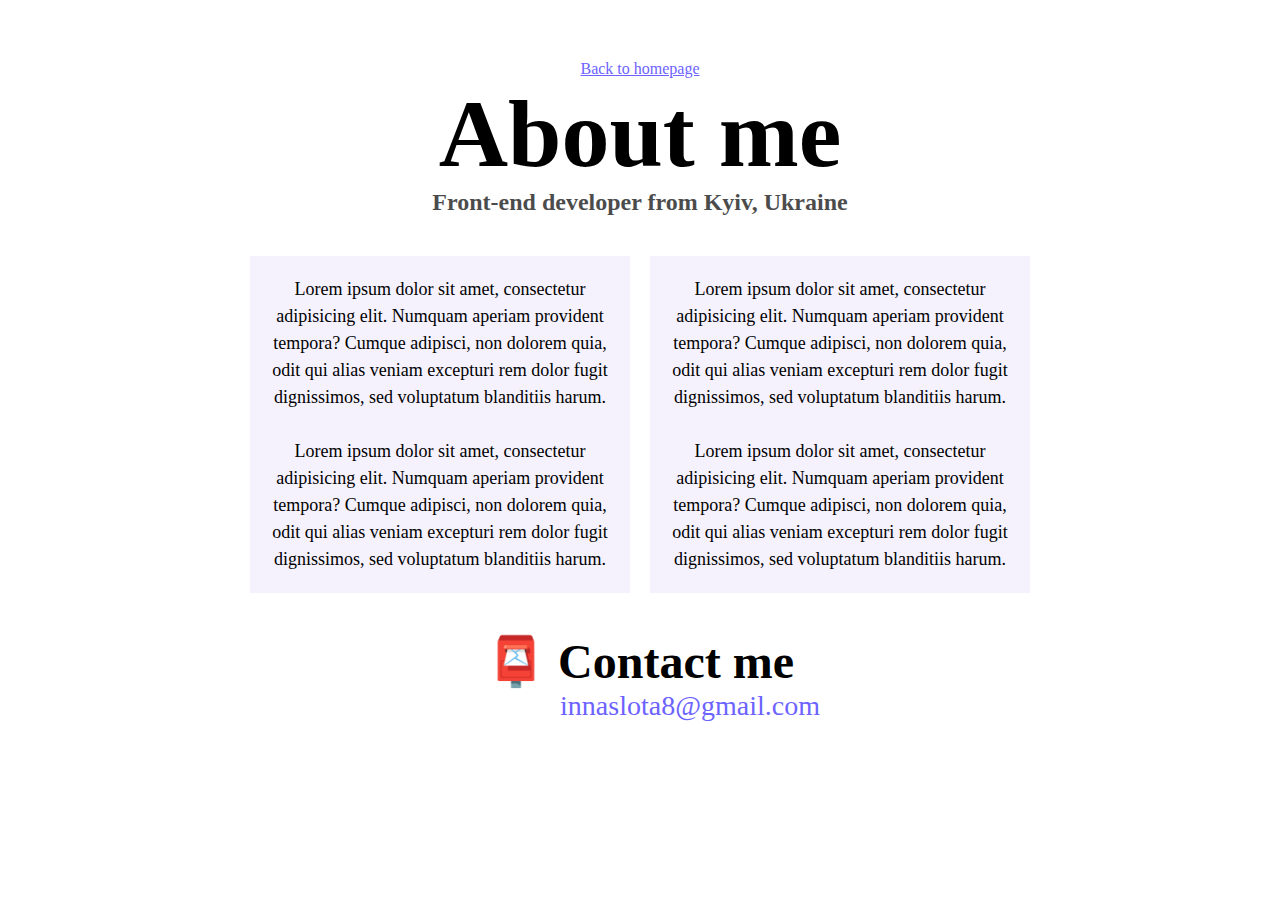
==== contact.html @ 785c6eaf "Created project" ====
<!DOCTYPE html>
<html lang="en">
  <head>
    <meta charset="UTF-8" />
    <meta http-equiv="X-UA-Compatible" content="IE=edge" />
    <meta name="viewport" content="width=device-width, initial-scale=1.0" />
    <title>Contact Me</title>
    <link rel="stylesheet" href="style.css" />
  </head>
  <body>
    <a href="index.html" class="navigation-back">Back to homepage</a>
    <h1>About me</h1>
    <h3>Front-end developer from Kyiv, Ukraine</h3>
    <div class="columns">
      <p>
        Lorem ipsum dolor sit amet, consectetur adipisicing elit. Numquam
        aperiam provident tempora? Cumque adipisci, non dolorem quia, odit qui
        alias veniam excepturi rem dolor fugit dignissimos, sed voluptatum
        blanditiis harum.
        <br />
        <br />
        Lorem ipsum dolor sit amet, consectetur adipisicing elit. Numquam
        aperiam provident tempora? Cumque adipisci, non dolorem quia, odit qui
        alias veniam excepturi rem dolor fugit dignissimos, sed voluptatum
        blanditiis harum.
      </p>
      <p>
        Lorem ipsum dolor sit amet, consectetur adipisicing elit. Numquam
        aperiam provident tempora? Cumque adipisci, non dolorem quia, odit qui
        alias veniam excepturi rem dolor fugit dignissimos, sed voluptatum
        blanditiis harum.
        <br />
        <br />
        Lorem ipsum dolor sit amet, consectetur adipisicing elit. Numquam
        aperiam provident tempora? Cumque adipisci, non dolorem quia, odit qui
        alias veniam excepturi rem dolor fugit dignissimos, sed voluptatum
        blanditiis harum.
      </p>
    </div>
    <div class="contact-me" id="contact">
      <h2>📮 Contact me</h2>
      <a href="mailto:innaslota8@gmail.com">innaslota8@gmail.com</a>
    </div>
  </body>
</html>
---- style.css ----
:root {
  --main-color: #6c63ff;
  --secondary-color: #f5f2fe;
  --opacity: 0.7;
  --box-shadow: 0 5px 10px rgba(0, 0, 0, 0.3);
}

body {
  text-align: center;
  margin: 60px 0px;
}

h2 {
  font-size: 48px;
  margin-bottom: 0;
}

h1 {
  font-size: 96px;
  margin-top: 0;
  margin-bottom: 0;
}

h3 {
  font-size: 24px;
  margin-top: 0;
  opacity: var(--opacity);
}

.navigation {
  display: flex;
  justify-content: center;
  margin-top: 40px;
}

.button {
  padding: 20px 15px;
  border: 1px solid;
  border-radius: 4px;
  margin: 20px;
  text-decoration: none;
}

.contact {
  background-color: var(--main-color);
  border-color: var(--main-color);
  color: var(--secondary-color);
  box-shadow: var(--box-shadow);
}

.about {
  color: var(--main-color);
  border-color: var(--main-color);
}

.navigation-back {
  color: var(--main-color);
}

.columns {
  display: flex;
  justify-content: center;
  margin: 30px 0px;
}

.columns p {
  background-color: var(--secondary-color);
  margin: 10px;
  font-size: 18px;
  line-height: 1.5;
  text-align: center;
  padding: 20px;
  max-width: 340px;
}

.contact-me a {
  font-size: 28px;
  color: var(--main-color);
  position: relative;
  left: 50px;
  text-decoration: none;
}

.contact-me h2 {
  margin: 0;
}
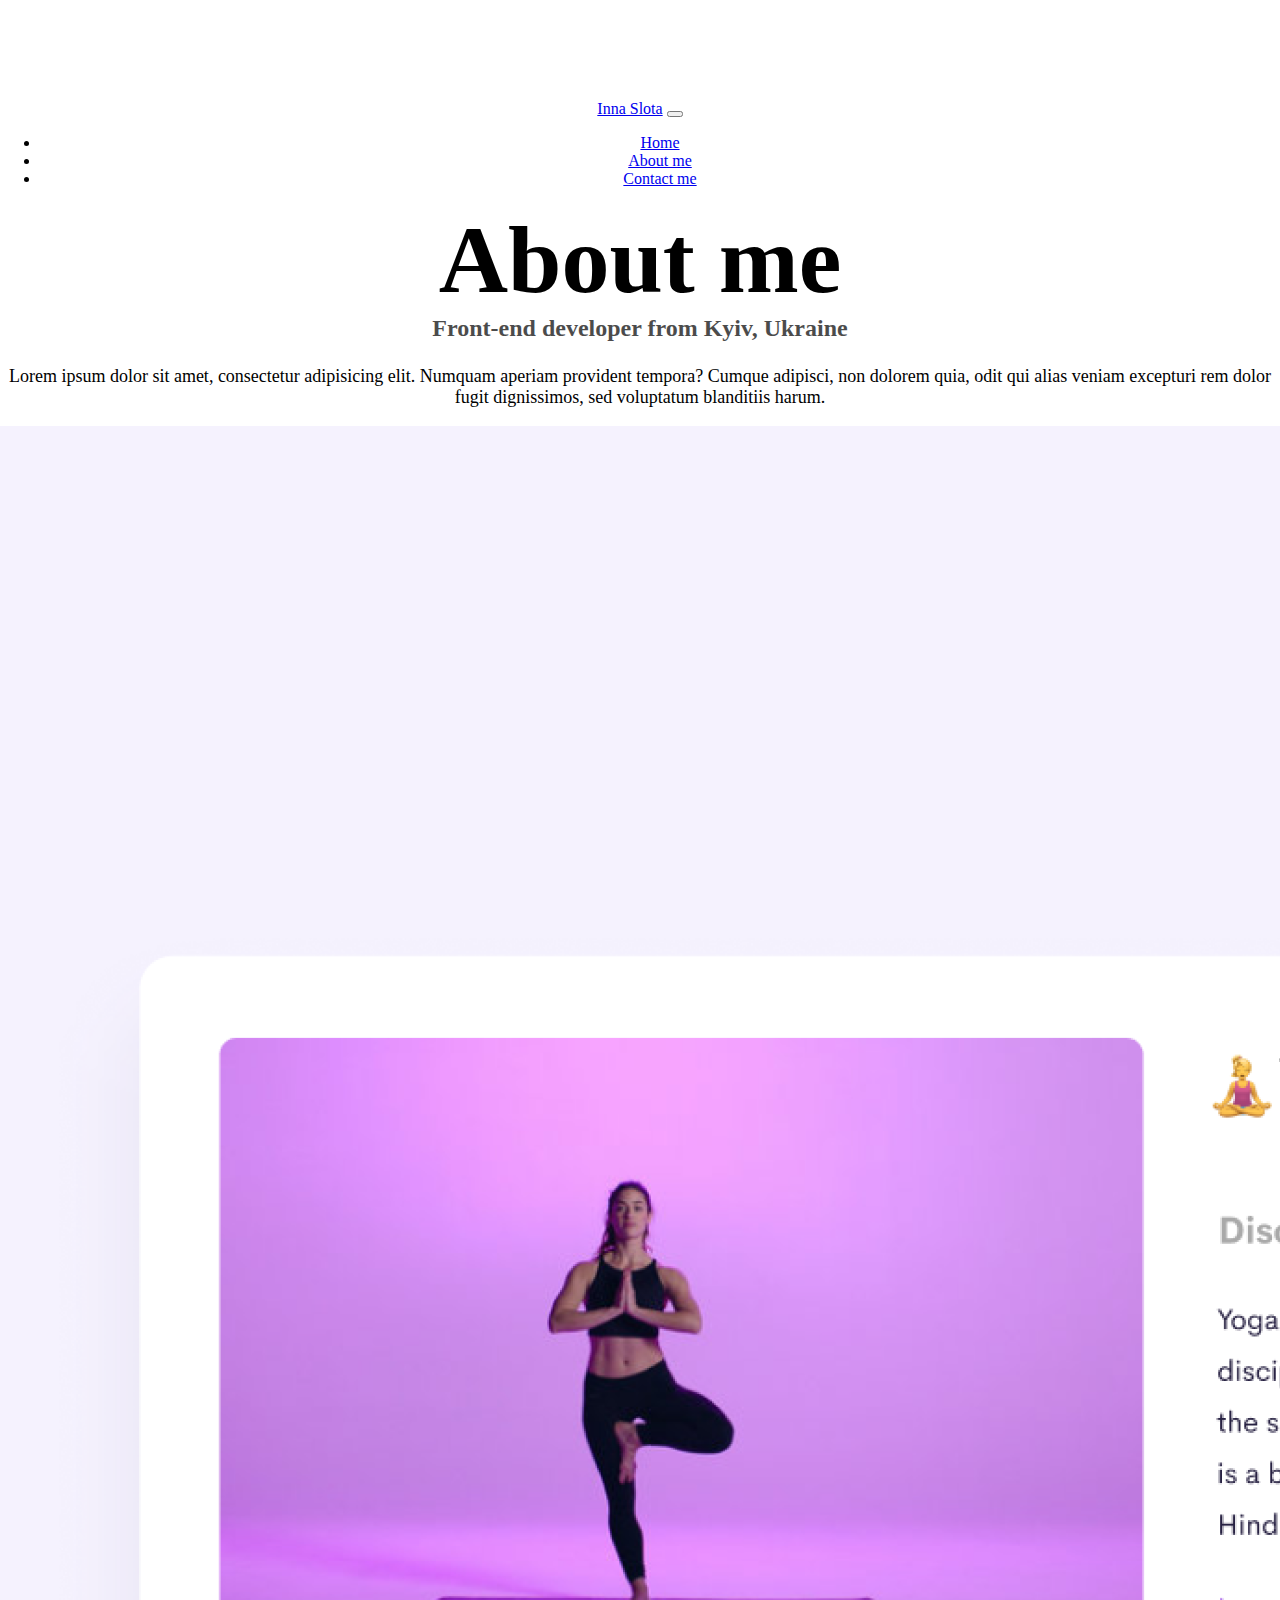
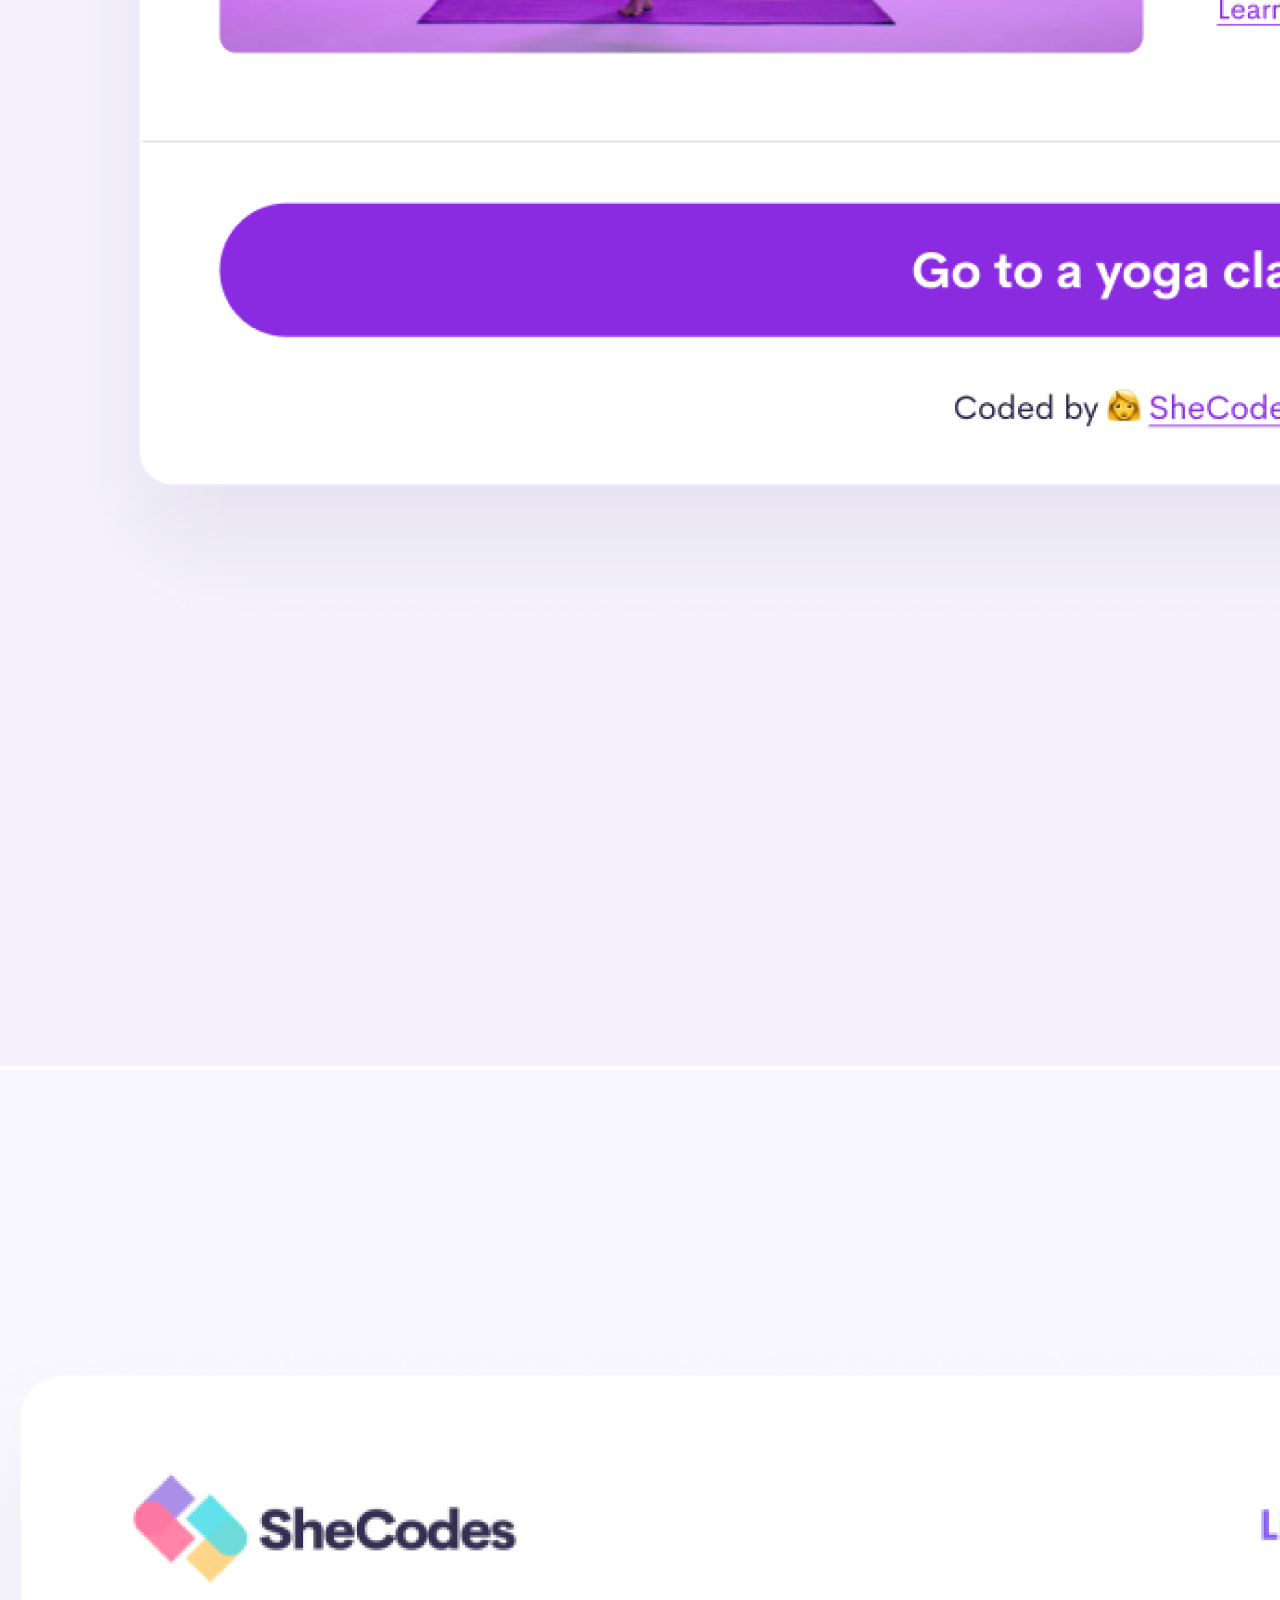
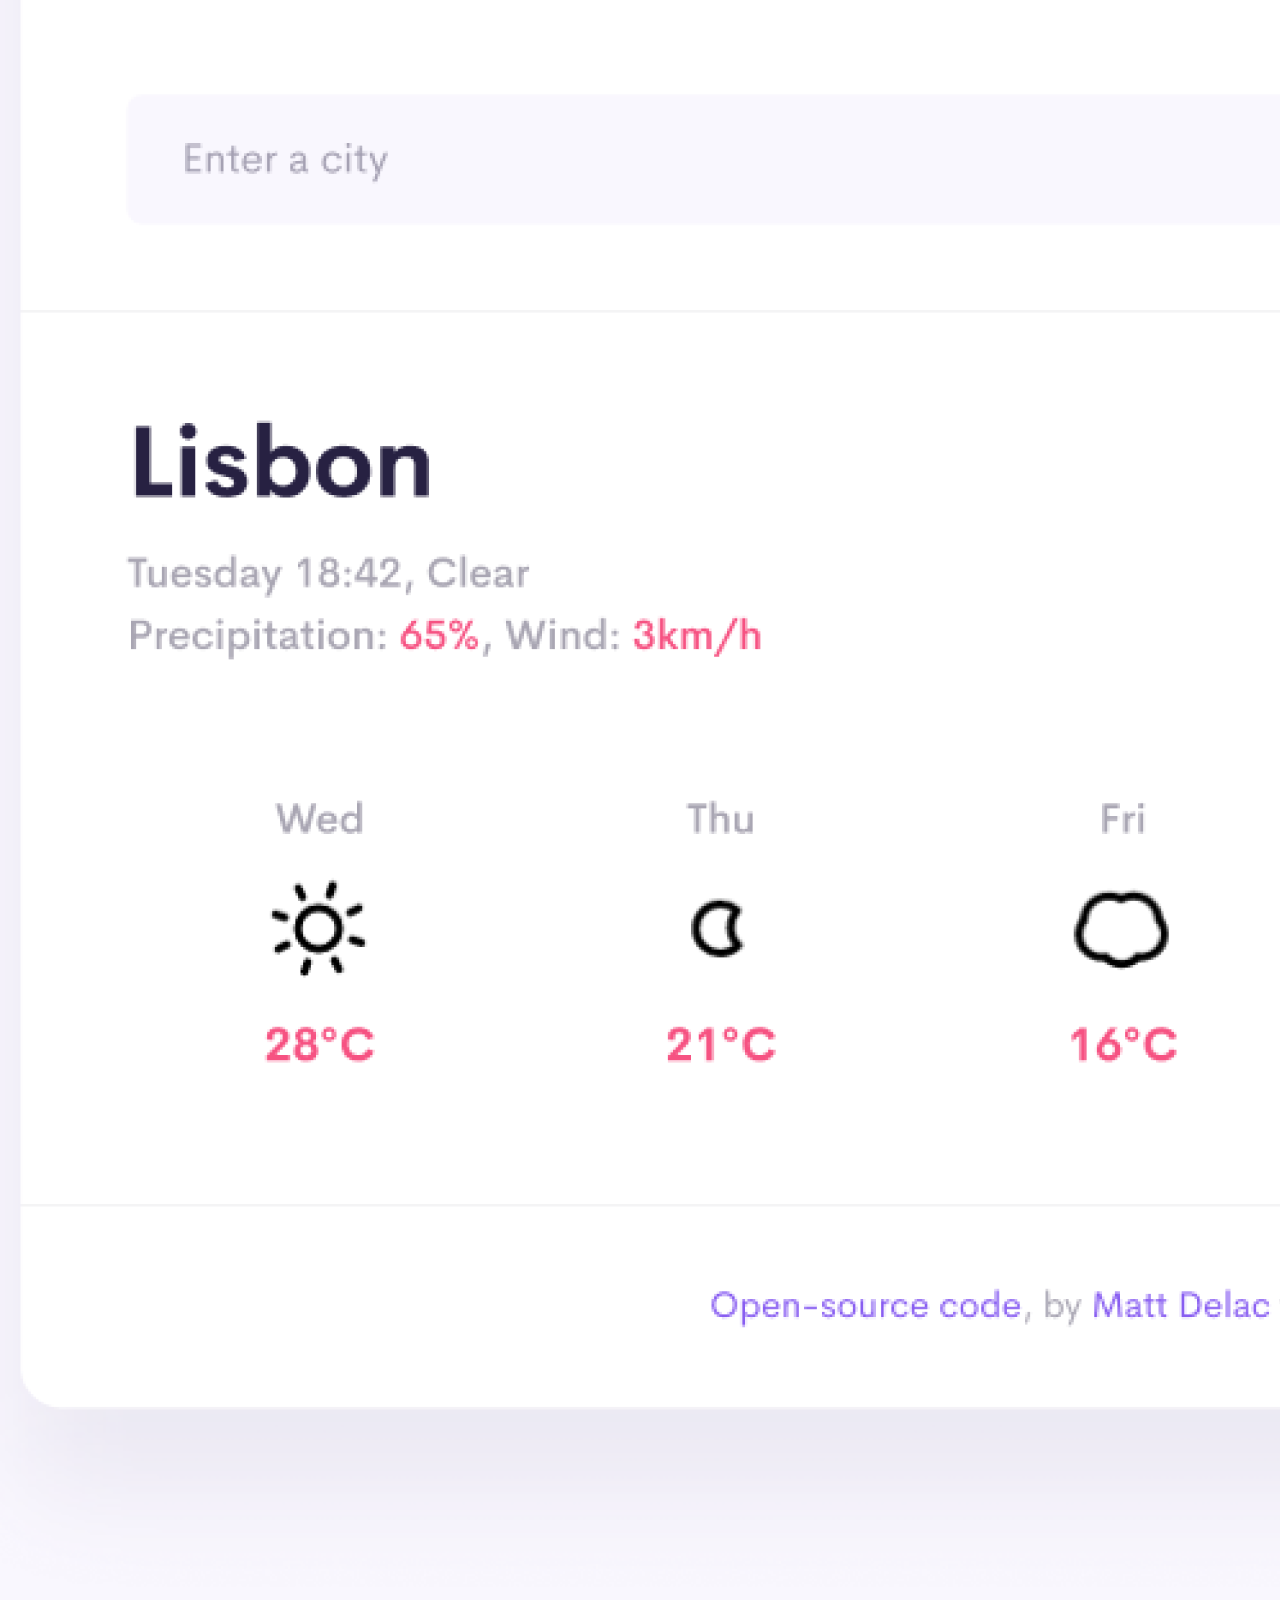
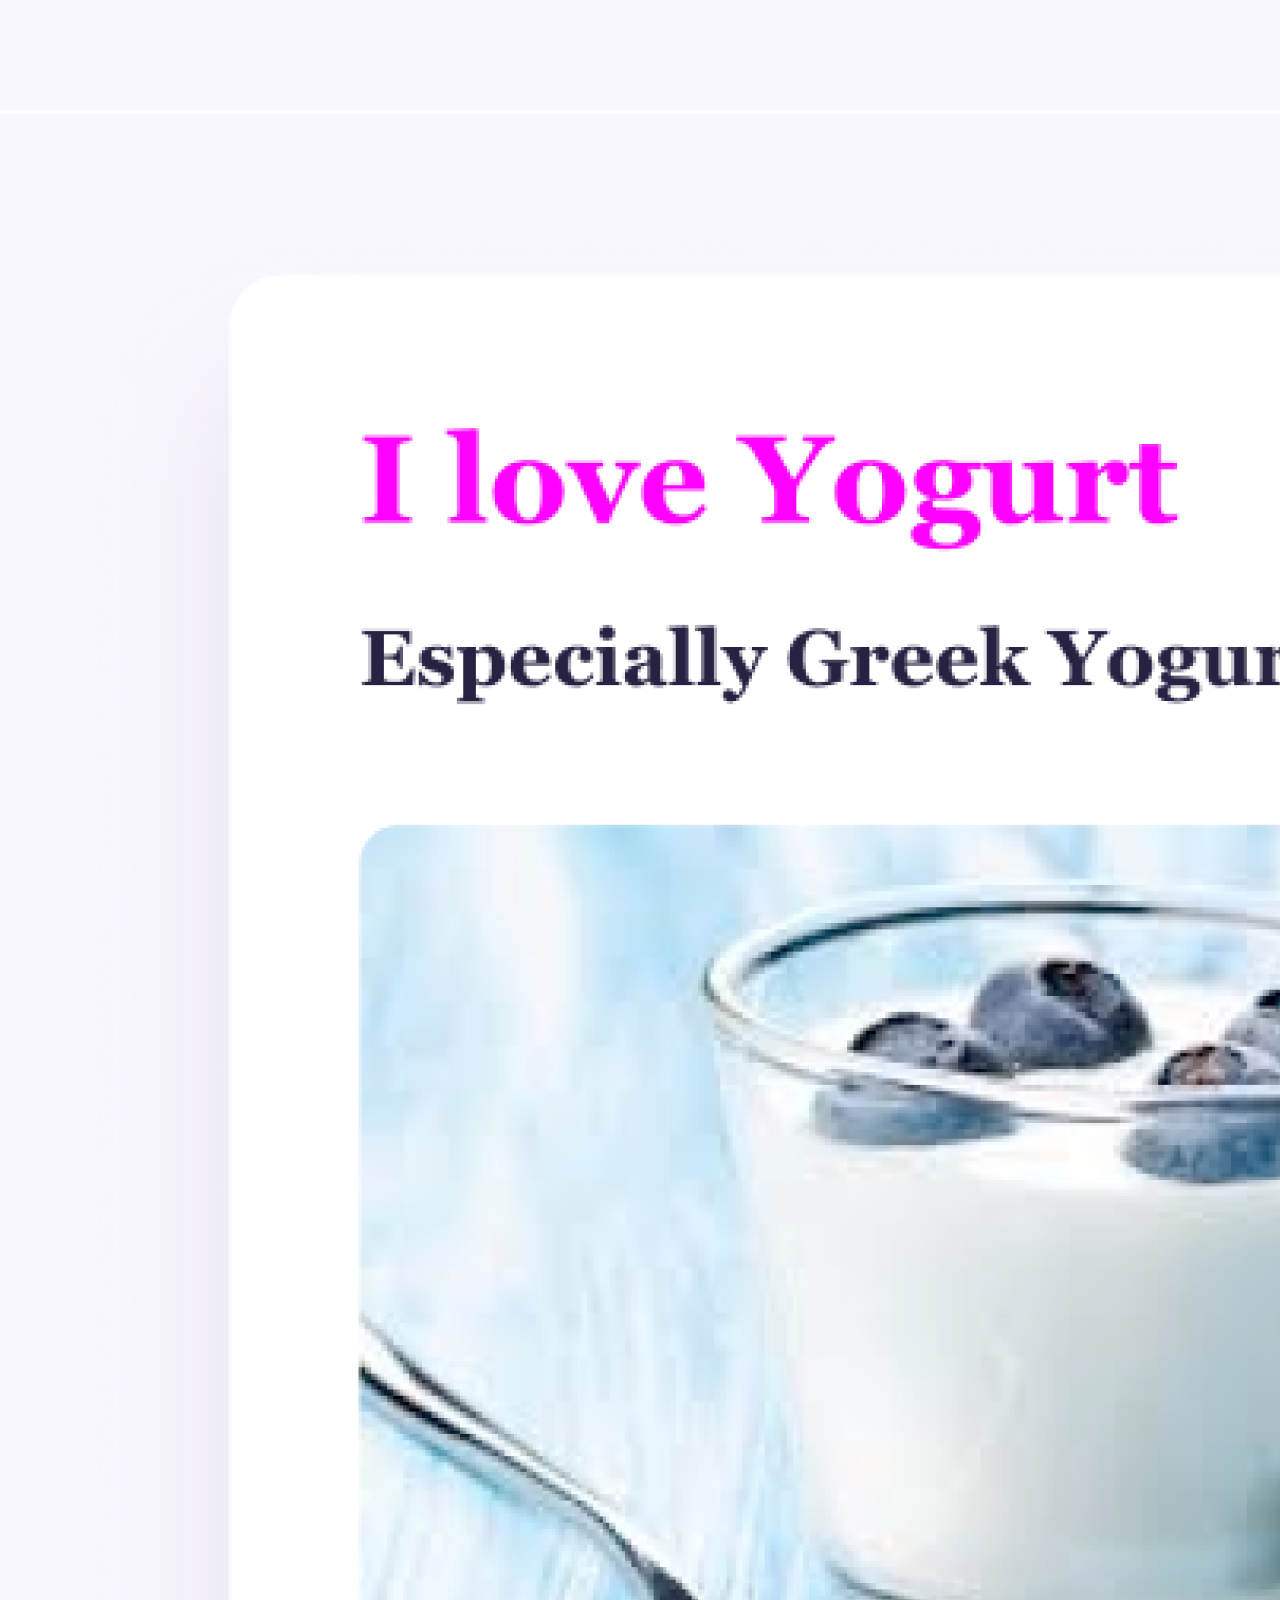
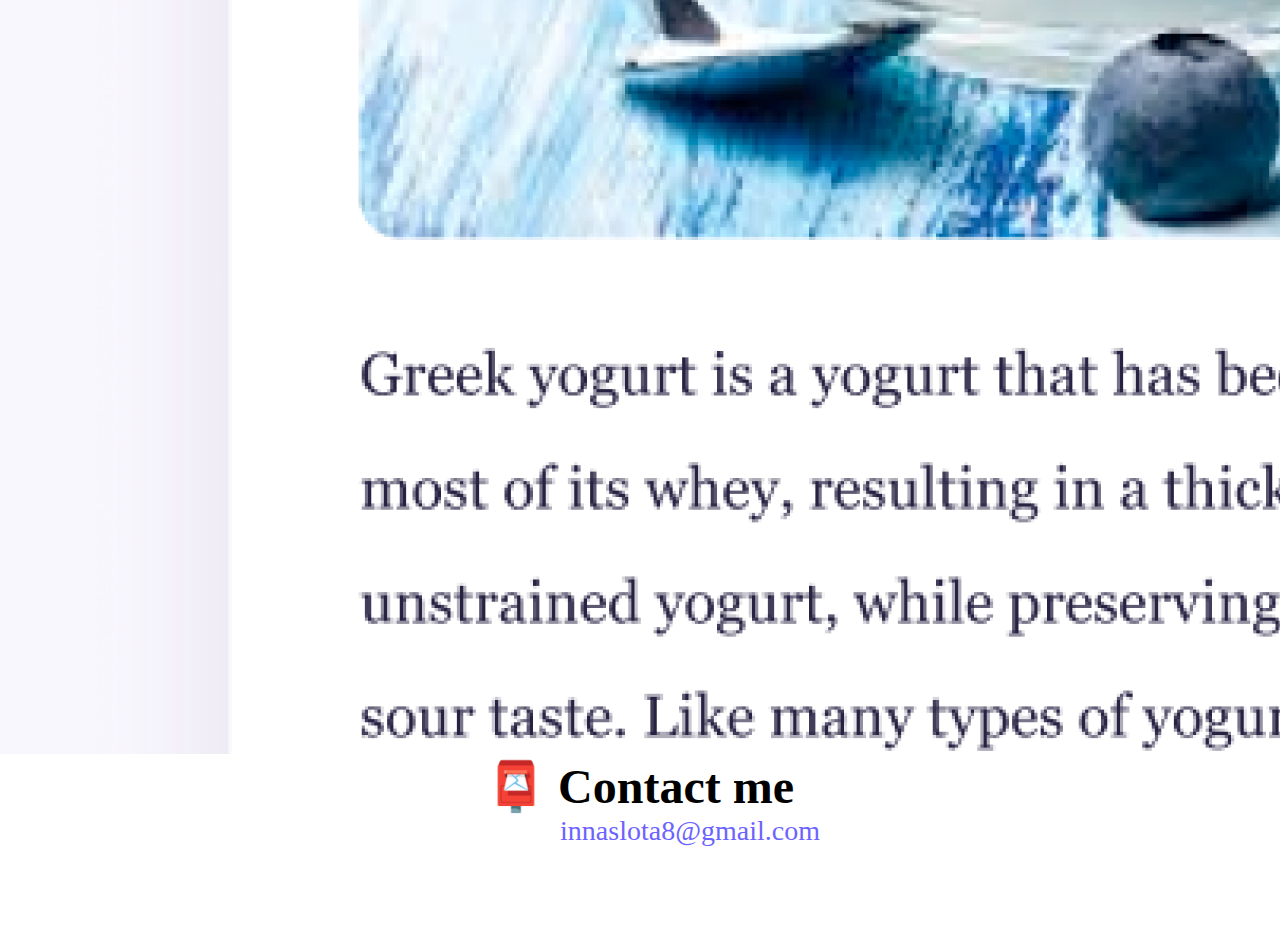
==== commit db06c6a9: "Added content and navigation bar to the Contact page" ====
--- a/contact.html
+++ b/contact.html
@@ -5,37 +5,86 @@
     <meta http-equiv="X-UA-Compatible" content="IE=edge" />
     <meta name="viewport" content="width=device-width, initial-scale=1.0" />
     <title>Contact Me</title>
+    <link
+      href="https://cdn.jsdelivr.net/npm/bootstrap@5.3.0-alpha1/dist/css/bootstrap.min.css"
+      rel="stylesheet"
+      integrity="sha384-GLhlTQ8iRABdZLl6O3oVMWSktQOp6b7In1Zl3/Jr59b6EGGoI1aFkw7cmDA6j6gD"
+      crossorigin="anonymous"
+    />
+    <script
+      src="https://cdn.jsdelivr.net/npm/bootstrap@5.3.0-alpha1/dist/js/bootstrap.bundle.min.js"
+      integrity="sha384-w76AqPfDkMBDXo30jS1Sgez6pr3x5MlQ1ZAGC+nuZB+EYdgRZgiwxhTBTkF7CXvN"
+      crossorigin="anonymous"
+    ></script>
     <link rel="stylesheet" href="style.css" />
   </head>
   <body>
-    <a href="index.html" class="navigation-back">Back to homepage</a>
+    <div class="nav-bar">
+      <nav class="navbar navbar-expand-lg navbar-light bg-light fixed-top">
+        <div class="container-fluid">
+          <a class="navbar-brand" href="#">Inna Slota</a>
+          <button
+            class="navbar-toggler"
+            type="button"
+            data-bs-toggle="collapse"
+            data-bs-target="#navbarNav"
+            aria-controls="navbarNav"
+            aria-expanded="false"
+            aria-label="Toggle navigation"
+          >
+            <span class="navbar-toggler-icon"></span>
+          </button>
+          <div
+            class="collapse navbar-collapse d-flex align-items-start text-start"
+            id="navbarNav"
+          >
+            <ul class="navbar-nav">
+              <li class="nav-item">
+                <a class="nav-link active" aria-current="page" href="#">Home</a>
+              </li>
+              <li class="nav-item">
+                <a class="nav-link" href="contact.html">About me</a>
+              </li>
+              <li class="nav-item">
+                <a class="nav-link" href="contact.html#contact">Contact me</a>
+              </li>
+            </ul>
+          </div>
+        </div>
+      </nav>
+    </div>
     <h1>About me</h1>
     <h3>Front-end developer from Kyiv, Ukraine</h3>
-    <div class="columns">
-      <p>
-        Lorem ipsum dolor sit amet, consectetur adipisicing elit. Numquam
-        aperiam provident tempora? Cumque adipisci, non dolorem quia, odit qui
-        alias veniam excepturi rem dolor fugit dignissimos, sed voluptatum
-        blanditiis harum.
-        <br />
-        <br />
-        Lorem ipsum dolor sit amet, consectetur adipisicing elit. Numquam
-        aperiam provident tempora? Cumque adipisci, non dolorem quia, odit qui
-        alias veniam excepturi rem dolor fugit dignissimos, sed voluptatum
-        blanditiis harum.
-      </p>
-      <p>
-        Lorem ipsum dolor sit amet, consectetur adipisicing elit. Numquam
-        aperiam provident tempora? Cumque adipisci, non dolorem quia, odit qui
-        alias veniam excepturi rem dolor fugit dignissimos, sed voluptatum
-        blanditiis harum.
-        <br />
-        <br />
-        Lorem ipsum dolor sit amet, consectetur adipisicing elit. Numquam
-        aperiam provident tempora? Cumque adipisci, non dolorem quia, odit qui
-        alias veniam excepturi rem dolor fugit dignissimos, sed voluptatum
-        blanditiis harum.
-      </p>
+    <p class="fs-6 mt-4 mb-4">
+      Lorem ipsum dolor sit amet, consectetur adipisicing elit. Numquam aperiam
+      provident tempora? Cumque adipisci, non dolorem quia, odit qui alias
+      veniam excepturi rem dolor fugit dignissimos, sed voluptatum blanditiis
+      harum.
+    </p>
+    <div class="container">
+      <div class="row">
+        <div class="col-sm-4">
+          <img
+            src="img/l3jP-yoga.png"
+            alt="yoga"
+            class="img-fluid shadow p-2 mb-5 bg-body-light-subtle rounded"
+          />
+        </div>
+        <div class="col-sm-4">
+          <img
+            src="img/jxM9-weather.png"
+            alt="weather"
+            class="img-fluid shadow p-2 mb-5 bg-body-light-subtle rounded"
+          />
+        </div>
+        <div class="col-sm-4">
+          <img
+            src="img/WgM8-yogurt.png"
+            alt="yogurt"
+            class="img-fluid shadow p-2 mb-5 bg-body-light-subtle rounded"
+          />
+        </div>
+      </div>
     </div>
     <div class="contact-me" id="contact">
       <h2>📮 Contact me</h2>
--- a/style.css
+++ b/style.css
@@ -7,7 +7,7 @@
 
 body {
   text-align: center;
-  margin: 60px 0px;
+  margin: 100px 0px;
 }
 
 h2 {
@@ -30,7 +30,7 @@
 .navigation {
   display: flex;
   justify-content: center;
-  margin-top: 40px;
+  margin: 40px auto;
 }
 
 .button {
@@ -79,8 +79,46 @@
   position: relative;
   left: 50px;
   text-decoration: none;
+  text-align: left !important;
 }
 
 .contact-me h2 {
   margin: 0;
 }
+
+.container a {
+  padding: 20px 15px;
+  border: 1px solid;
+  border-radius: 4px;
+  margin: 0px;
+  text-decoration: none;
+  background-color: var(--main-color);
+  border-color: var(--main-color);
+  color: var(--secondary-color);
+  box-shadow: var(--box-shadow);
+}
+
+a:hover {
+  color: #0a58ca;
+}
+
+.fs-6 {
+  font-size: 18px !important;
+}
+
+.mb-2 {
+  margin-bottom: 16px !important;
+}
+
+.link {
+  max-width: fit-content;
+}
+
+.regulator {
+  display: flex;
+  justify-content: space-evenly;
+}
+
+body > div.nav-bar > nav > div {
+  justify-content: space-evenly;
+}
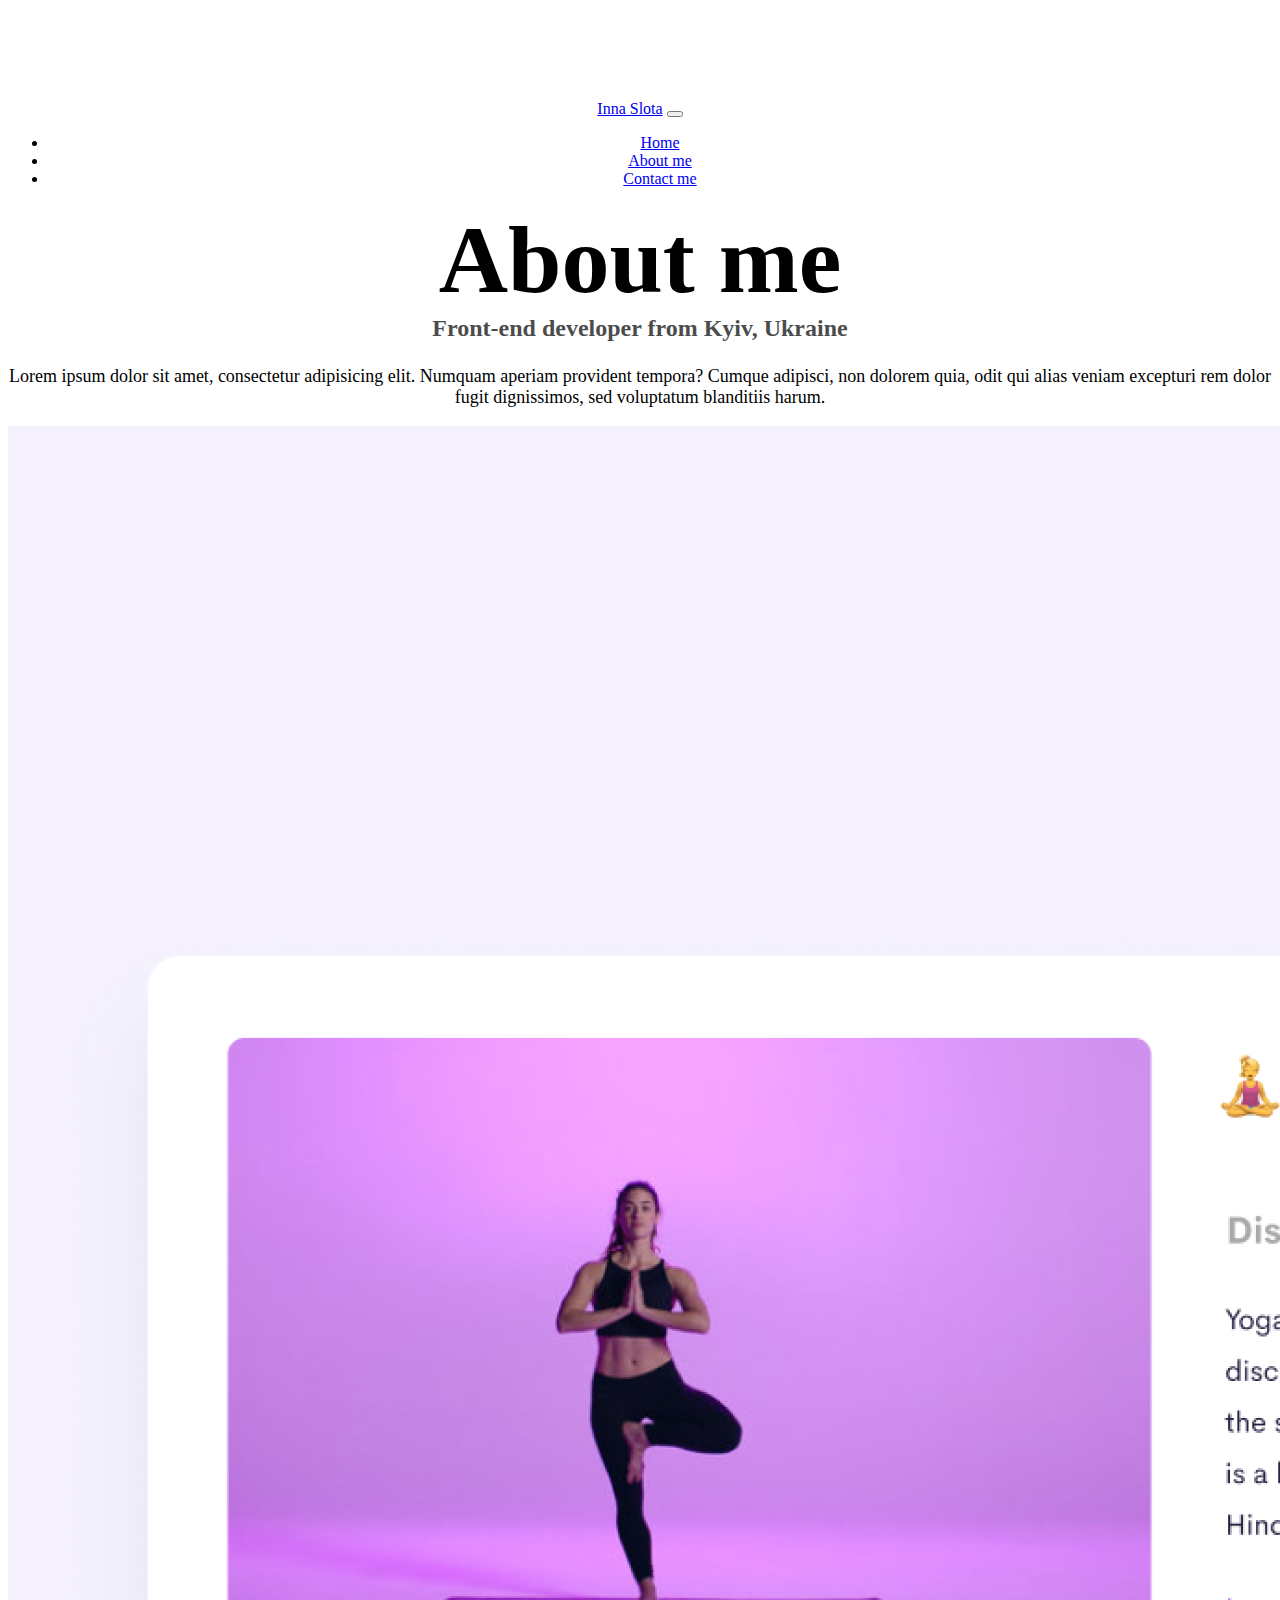
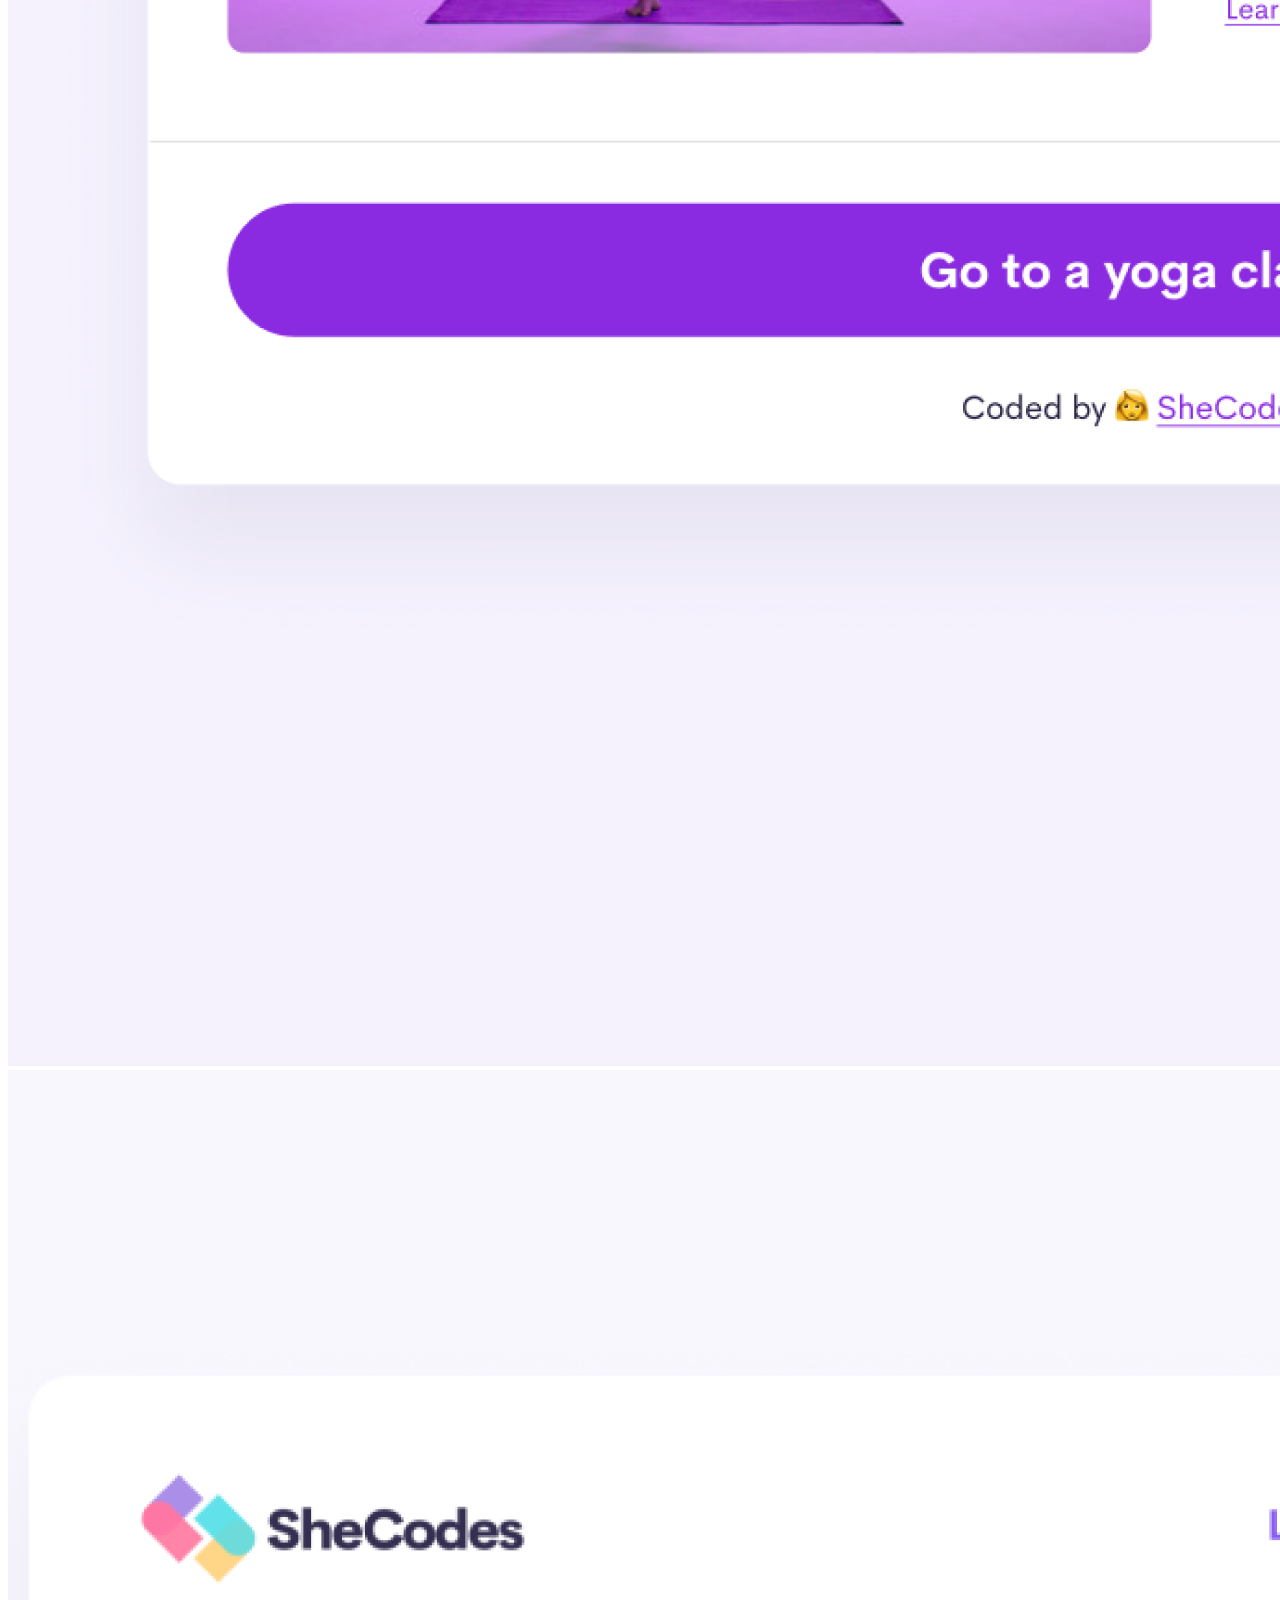
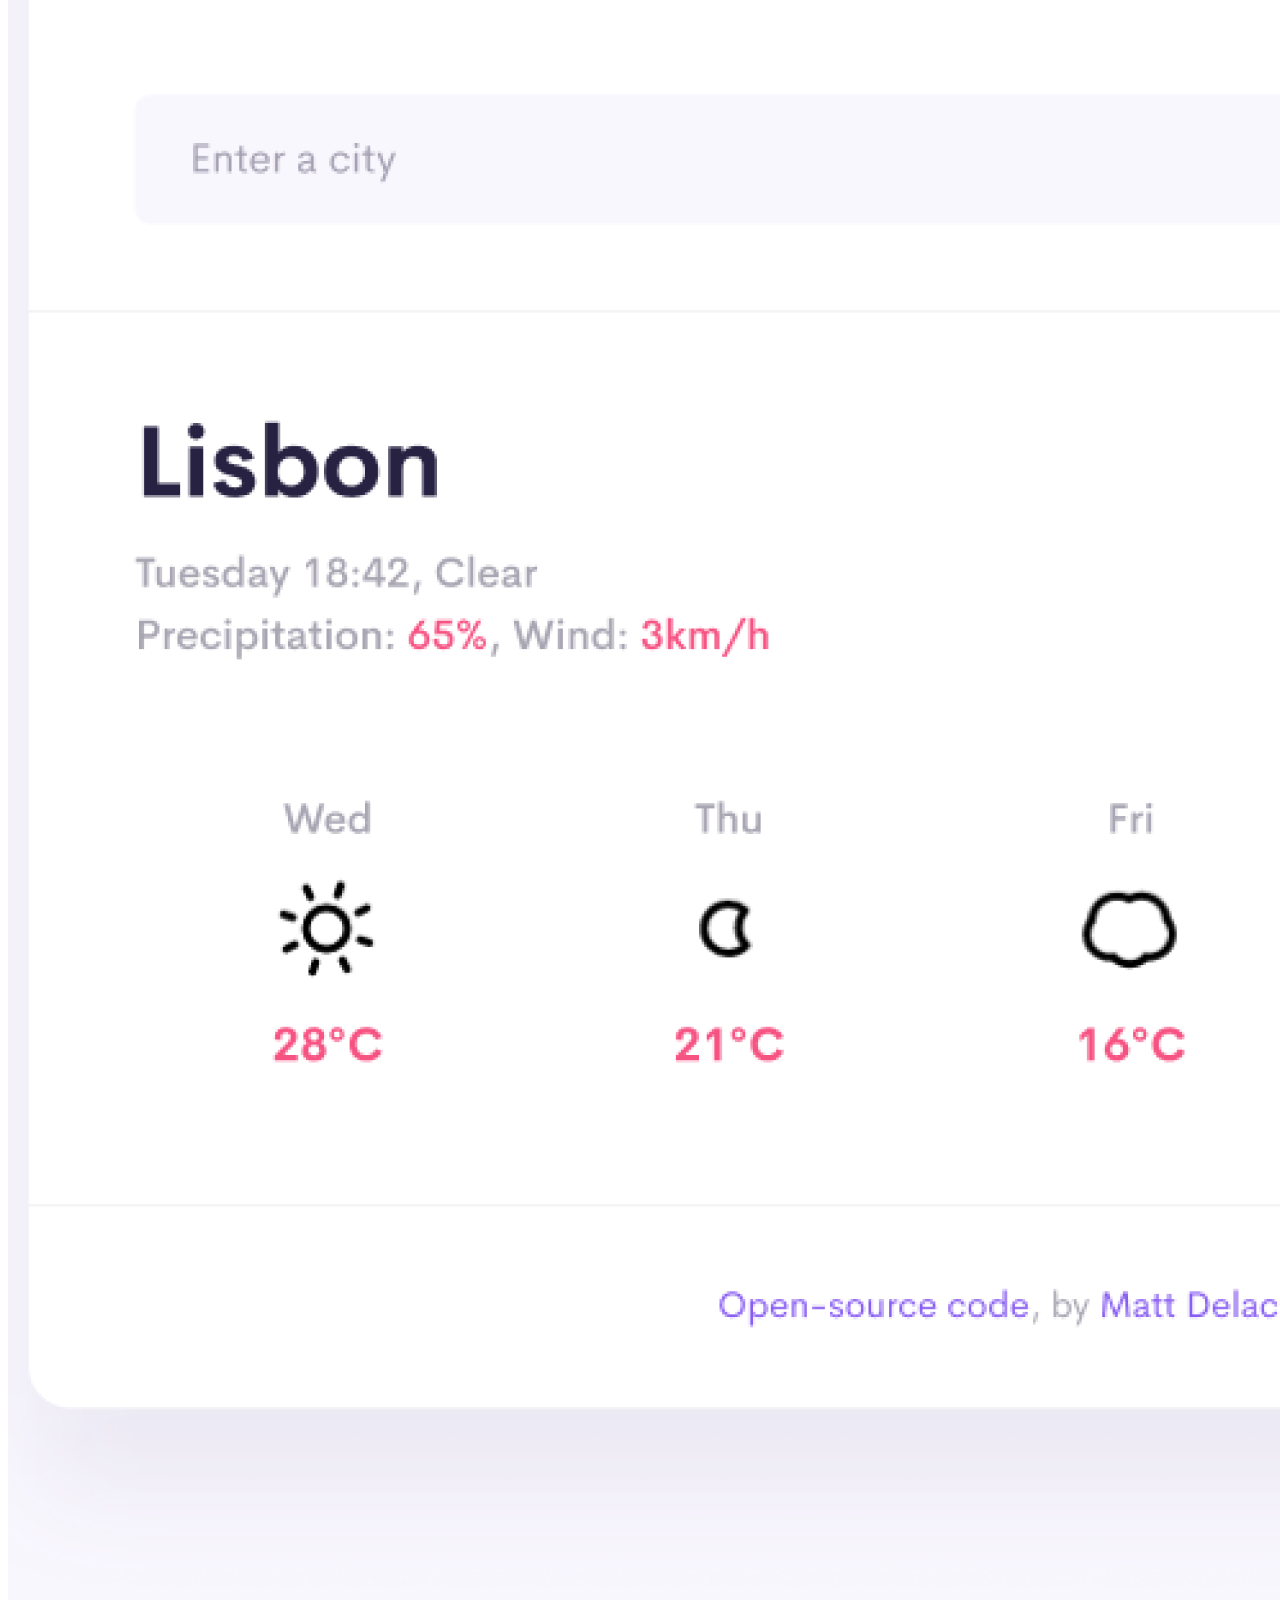
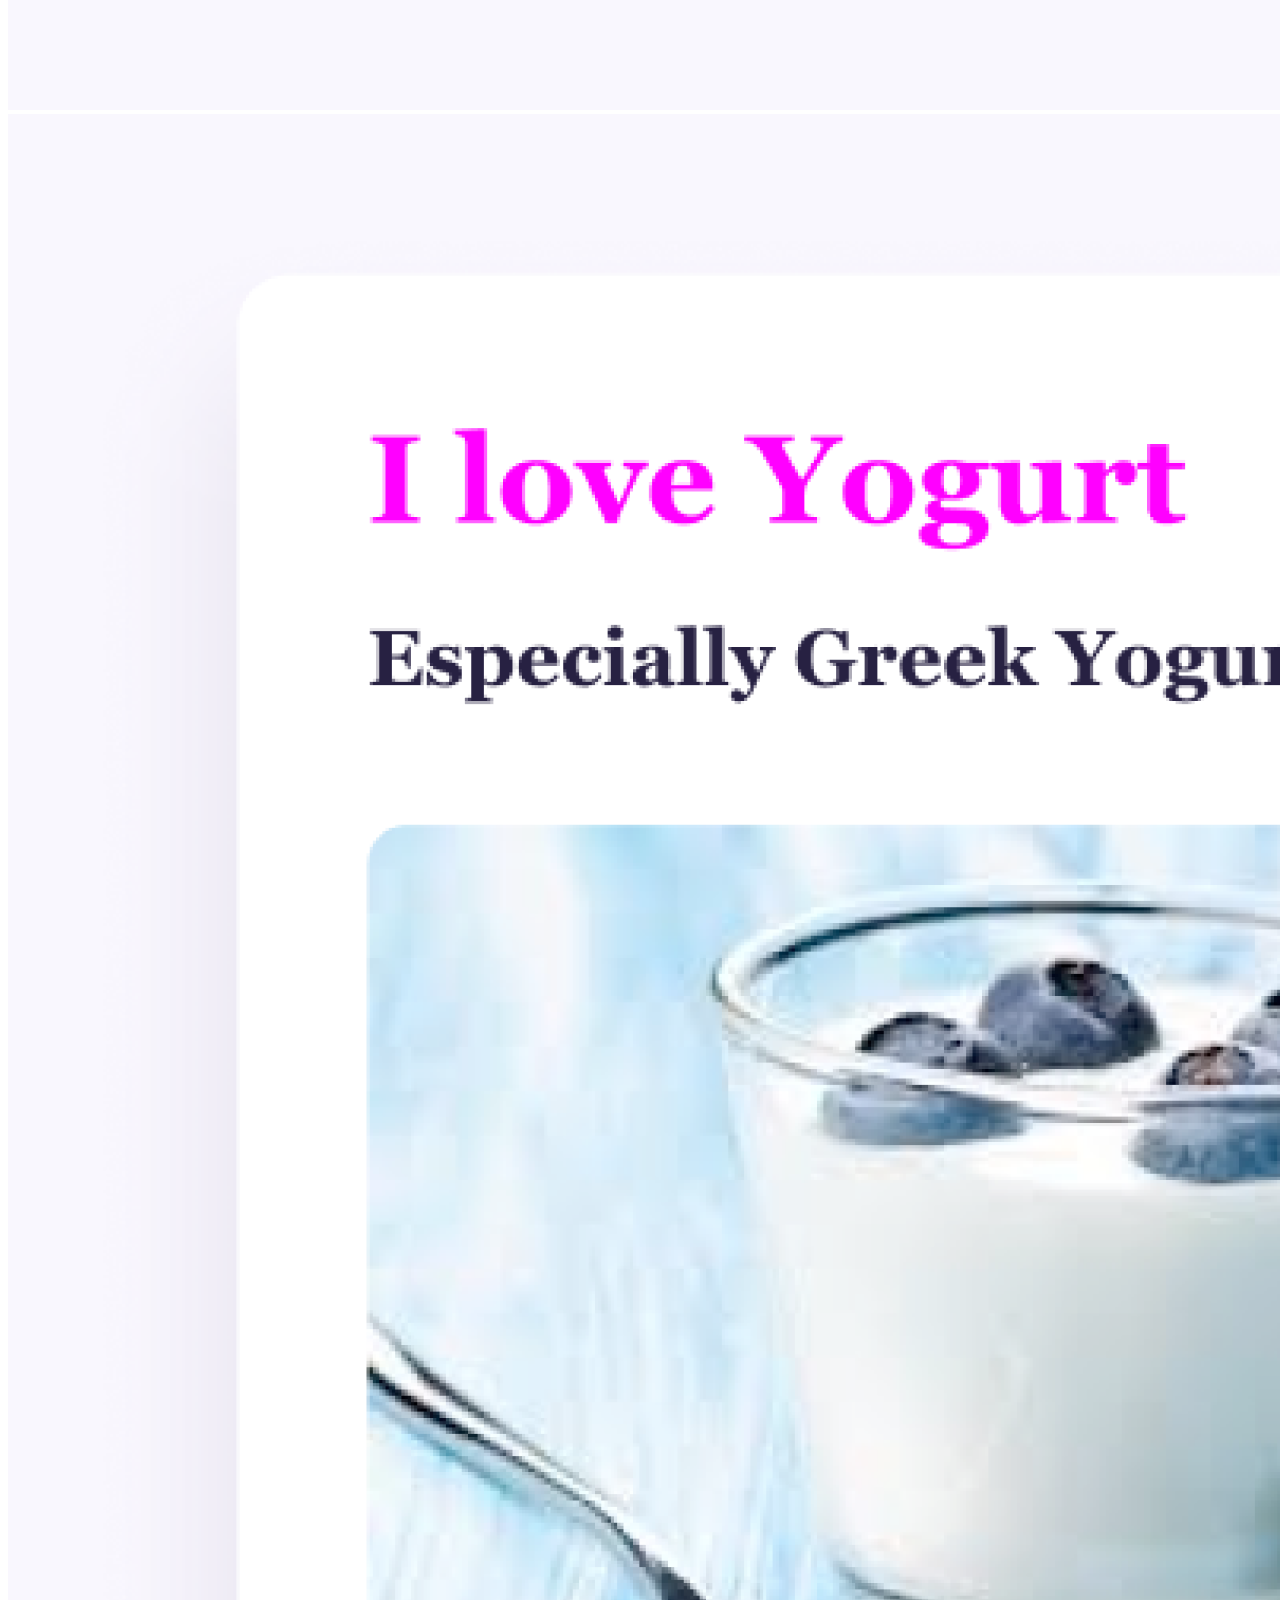
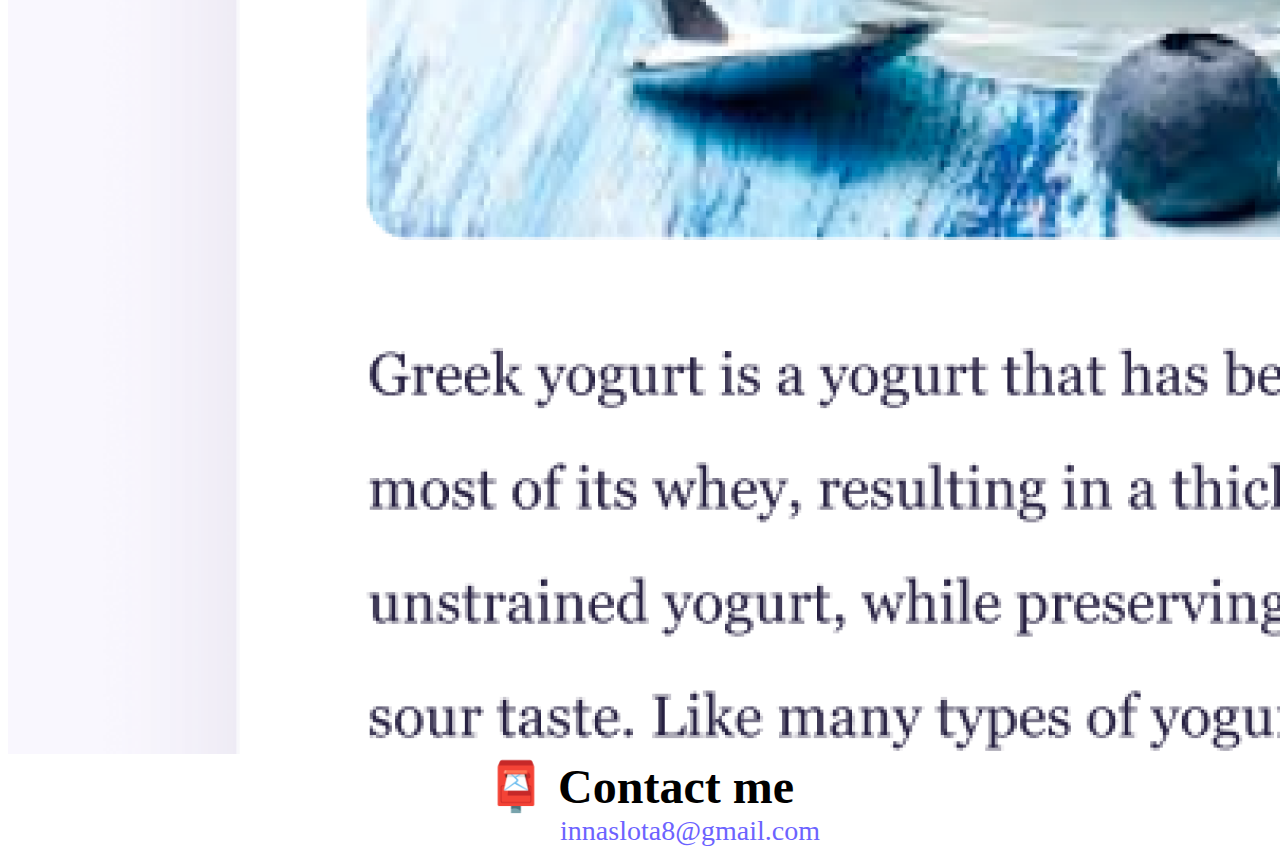
==== commit 232effc3: "Fixed nav-bar" ====
--- a/contact.html
+++ b/contact.html
@@ -19,40 +19,35 @@
     <link rel="stylesheet" href="style.css" />
   </head>
   <body>
-    <div class="nav-bar">
-      <nav class="navbar navbar-expand-lg navbar-light bg-light fixed-top">
-        <div class="container-fluid">
-          <a class="navbar-brand" href="#">Inna Slota</a>
-          <button
-            class="navbar-toggler"
-            type="button"
-            data-bs-toggle="collapse"
-            data-bs-target="#navbarNav"
-            aria-controls="navbarNav"
-            aria-expanded="false"
-            aria-label="Toggle navigation"
-          >
-            <span class="navbar-toggler-icon"></span>
-          </button>
-          <div
-            class="collapse navbar-collapse d-flex align-items-start text-start"
-            id="navbarNav"
-          >
-            <ul class="navbar-nav">
-              <li class="nav-item">
-                <a class="nav-link active" aria-current="page" href="#">Home</a>
-              </li>
-              <li class="nav-item">
-                <a class="nav-link" href="contact.html">About me</a>
-              </li>
-              <li class="nav-item">
-                <a class="nav-link" href="contact.html#contact">Contact me</a>
-              </li>
-            </ul>
-          </div>
+    <nav class="navbar navbar-expand-lg navbar-light bg-light fixed-top">
+      <div class="container-fluid">
+        <a class="navbar-brand" href="index.html">Inna Slota</a>
+        <button
+          class="navbar-toggler"
+          type="button"
+          data-bs-toggle="collapse"
+          data-bs-target="#navbarNav"
+          aria-controls="navbarNav"
+          aria-expanded="false"
+          aria-label="Toggle navigation"
+        >
+          <span class="navbar-toggler-icon"></span>
+        </button>
+        <div class="collapse navbar-collapse" id="navbarNav">
+          <ul class="navbar-nav">
+            <li class="nav-item">
+              <a class="nav-link" aria-current="page" href="index.html">Home</a>
+            </li>
+            <li class="nav-item">
+              <a class="nav-link active" href="contact.html">About me</a>
+            </li>
+            <li class="nav-item">
+              <a class="nav-link" href="contact.html#contact">Contact me</a>
+            </li>
+          </ul>
         </div>
-      </nav>
-    </div>
+      </div>
+    </nav>
     <h1>About me</h1>
     <h3>Front-end developer from Kyiv, Ukraine</h3>
     <p class="fs-6 mt-4 mb-4">
--- a/style.css
+++ b/style.css
@@ -7,7 +7,7 @@
 
 body {
   text-align: center;
-  margin: 100px 0px;
+  margin-top: 100px;
 }
 
 h2 {
